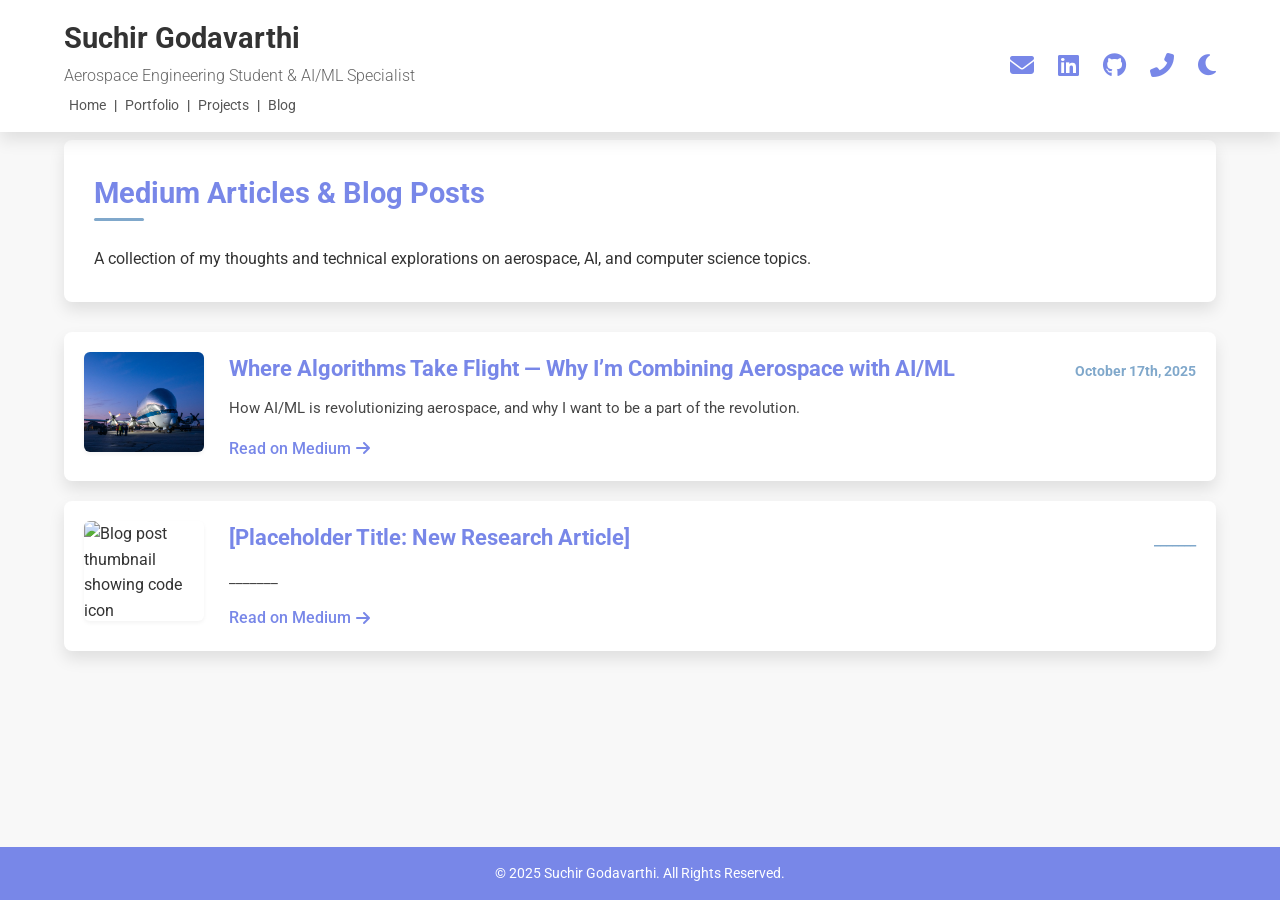
==== blog.html @ 75291017 "commit" ====
<!DOCTYPE html>
<html lang="en">
<head>
    <meta charset="UTF-8">
    <meta name="viewport" content="width=device-width, initial-scale=1.0">
    <title>Suchir Godavarthi | Blog Posts</title>
    <link rel="stylesheet" href="style.css">
    <script src="script.js" defer></script>
    <!-- Fonts -->
    <link href="https://fonts.googleapis.com/css2?family=Roboto:wght@300;400;700&display=swap" rel="stylesheet">
    <!-- Font Awesome for Icons -->
    <link rel="stylesheet" href="https://cdnjs.cloudflare.com/ajax/libs/font-awesome/6.5.2/css/all.min.css">
</head>
<body>
    <!-- FIXED HEADER (TOP BAR) - SHARED ACROSS ALL PAGES -->
    <header>
        <div class="container">
            <div class="header-left">
                <h1>Suchir Godavarthi</h1>
                <p class="professional-title">Aerospace Engineering Student & AI/ML Specialist</p>
                <!-- NAVIGATION LINKS -->
                <div class="header-nav-links">
                    <a href="index.html">Home</a> | 
                    <a href="portfolio.html">Portfolio</a> | 
                    <a href="projects.html">Projects</a> | 
                    <a href="blog.html" class="active">Blog</a>
                </div>
            </div>
            <div class="contact-top">
                <a href="mailto:suchir.godavarthi@gmail.com" title="Email" class="icon-link"><i class="fas fa-envelope"></i></a>
                <a href="https://www.linkedin.com/in/suchir-godavarthi-71a222285" target="_blank" title="LinkedIn" class="icon-link"><i class="fab fa-linkedin"></i></a>
                <a href="YOUR_GITHUB_LINK_HERE" target="_blank" title="GitHub" class="icon-link"><i class="fab fa-github"></i></a> 
                <a href="tel:+15719929379" title="Phone" class="icon-link"><i class="fas fa-phone-alt"></i></a>
                <!-- THEME TOGGLE BUTTON -->
                <button id="theme-toggle" class="icon-link" aria-label="Toggle theme">
                    <!-- Icon will be set by script.js on load -->
                </button>
            </div>
        </div>
    </header>

    <main class="container">
        
        <section class="card">
            <h2>Medium Articles & Blog Posts</h2>
            <p>A collection of my thoughts and technical explorations on aerospace, AI, and computer science topics.</p>
        </section>

        <!-- Blog Post Listing -->
        <section id="blog-listing" class="blog-grid">
            
            <!-- Blog Post 1 -->
            <div class="blog-card card">
                <!-- Placeholder Image (120x100) -->
                <img src="Images\Articles\49123148021_ebfa2b8c04_b.jpg" alt="Blog post thumbnail showing aerospace icon" class="blog-thumb">
                <div class="blog-content">
                    <div class="blog-header">
                        <h3>Where Algorithms Take Flight — Why I’m Combining Aerospace with AI/ML</h3>
                        <span class="blog-date"><strong>October 17th, 2025</strong></span>
                    </div>
                    <p class="blog-description">How AI/ML is revolutionizing aerospace, and why I want to be a part of the revolution.</p>
                    
                    <div class="blog-link-container">
                        <a href="https://medium.com/@suchir.godavarthi/where-algorithms-take-flight-why-im-combining-aerospace-with-ai-ml-abcf38dbc81a" target="_blank" class="read-link">
                            Read on Medium 
                            <i class="fas fa-arrow-right"></i>
                        </a>
                    </div>
                </div>
            </div>

            <!-- Blog Post 2 -->
            <div class="blog-card card">
                <!-- Placeholder Image (120x100) -->
                <img src="https://placehold.co/120x100/a8b8c7/1e1e1e?text=Code" alt="Blog post thumbnail showing code icon" class="blog-thumb">
                <div class="blog-content">
                    <div class="blog-header">
                        <h3>[Placeholder Title: New Research Article]</h3>
                        <span class="blog-date"><strong>_______</strong></span>
                    </div>
                    <p class="blog-description">_______</p>
                    <div class="blog-link-container">
                        <a href="YOUR_MEDIUM_LINK_2" target="_blank" class="read-link">
                            Read on Medium 
                            <i class="fas fa-arrow-right"></i>
                        </a>
                    </div>
                </div>
            </div>


        </section>
        
    </main>

    <!-- FOOTER -->
    <footer>
        <div class="container">
            <p>&copy; 2025 Suchir Godavarthi. All Rights Reserved.</p>
        </div>
    </footer>
</body>
</html>
---- style.css ----
/* --- Global Styles & Reset --- */
:root {
    /* --- DARK MODE (Default) --- */
    --primary-color: #9fa8da; /* Slightly lighter Indigo Blue for pop on dark bg */
    --accent-color: #a8b8c7; /* Slightly lighter Soft Blue/Gray for pop on dark bg */
    --text-color: #e0e0e0;  /* Light gray text */
    --background-color: #1e1e1e; /* Dark charcoal background */
    --card-background: #252526; /* Slightly lighter card background */
    --shadow-light: 0 2px 4px rgba(0, 0, 0, 0.4); /* Darker shadow for subtle depth */
    --shadow-deep: 0 8px 16px rgba(0, 0, 0, 0.6);
    --border-color: #8f8f8f;
    --skill-pill-bg: #363640;
    --footer-text-color: #1e1e1e;
}

/* --- LIGHT MODE Overrides --- */
body.light-mode {
    --primary-color: #7887e8; 
    --accent-color: #80a8cb; 
    --text-color: #333;
    --background-color: #f8f8f8;
    --card-background: #ffffff;
    --shadow-light: 0 2px 4px rgba(0, 0, 0, 0.05);
    --shadow-deep: 0 8px 16px rgba(0, 0, 0, 0.1);
    --border-color: #eee;
    --skill-pill-bg: #f0f3ff;
    --footer-text-color: #ffffff;
}

* {
    box-sizing: border-box;
    margin: 0;
    padding: 0;
}

body {
    font-family: 'Roboto', Arial, sans-serif;
    line-height: 1.6;
    color: var(--text-color);
    background-color: var(--background-color);
    padding-top: 100px; /* Space for the fixed header */
    transition: background-color 0.3s;
    
    /* --- STICKY FOOTER FIX START --- */
    display: flex;
    flex-direction: column;
    min-height: 100vh;
    /* --- STICKY FOOTER FIX END --- */
}

.container {
    width: 90%;
    max-width: 1200px;
    margin: 0 auto;
}

/* --- Typography & Headings --- */
h1 {
    font-size: 1.8em;
    color: var(--text-color); /* Use light text color */
    margin: 0;
}
h2 {
    font-size: 1.8em;
    padding-bottom: 5px;
    margin-bottom: 25px;
    position: relative;
    color: var(--primary-color);
}
h2::after {
    content: '';
    position: absolute;
    left: 0;
    bottom: 0;
    width: 50px;
    height: 3px;
    background-color: var(--accent-color);
    border-radius: 2px;
}
h3 {
    font-size: 1.2em;
    color: var(--primary-color);
    margin-bottom: 0.5em;
}
.professional-title {
    font-size: 1em;
    color: #b0b0b0; /* Lighter shade of gray for subtitle */
    font-weight: 300;
    margin-top: 2px;
}
body.light-mode .professional-title {
    color: #666; /* Darker shade of gray for subtitle in light mode */
}

a {
    color: var(--primary-color);
    text-decoration: none;
    transition: color 0.3s;
}
a:hover {
    color: var(--accent-color);
}


/* --- Fixed Header & Navigation --- */
header {
    background: var(--card-background);
    padding: 15px 0; 
    position: fixed;
    width: 100%;
    top: 0;
    z-index: 1001;
    box-shadow: var(--shadow-deep);
}
header .container {
    display: flex;
    justify-content: space-between;
    align-items: center;
}

/* Primary Page Links (Home, Portfolio, etc.) */
.header-nav-links {
    margin-top: 5px;
    font-size: 0.9em;
}
.header-nav-links a {
    color: #b0b0b0; /* Lighter gray for links */
    margin: 0 5px;
    padding: 2px 0;
    border-bottom: 2px solid transparent;
    transition: border-bottom 0.3s;
}
body.light-mode .header-nav-links a {
    color: #555; /* Darker gray for links in light mode */
}
.header-nav-links a:hover,
.header-nav-links a.active {
    color: var(--primary-color);
    border-bottom: 2px solid var(--accent-color);
}

/* Contact Icons */
.contact-top .icon-link {
    font-size: 1.5em;
    margin-left: 20px;
    color: var(--primary-color);
    /* Added to fix inconsistent styling in HTML provided by user */
    background: none; 
    border: none;
    cursor: pointer;
    padding: 0;
}
.contact-top .icon-link:hover {
    color: var(--accent-color);
}

/* Toggle Button specific style */
.theme-toggle-button {
    background: none;
    border: none;
    cursor: pointer;
    font-size: 1.5em;
    color: var(--primary-color);
    margin-left: 20px;
    padding: 0;
    transition: color 0.3s;
}
.theme-toggle-button:hover {
    color: var(--accent-color);
}

/* --- Main Content & Cards --- */
main {
    padding: 40px 0;
    /* --- STICKY FOOTER FIX START --- */
    flex-grow: 1; /* Allows main content to fill all available space */
    /* --- STICKY FOOTER FIX END --- */
}

.card {
    background: var(--card-background);
    padding: 30px;
    margin-bottom: 30px;
    border-radius: 8px;
    box-shadow: var(--shadow-deep);
    transition: transform 0.3s ease-in-out;
}
.card:hover {
    transform: translateY(-3px);
}

/* Utility to hide elements (from previous version, keeping it) */
.hidden {
    display: none !important;
}

/* --- NEW PROJECT GRID VIEW (Two large tiles side-by-side) --- */
.project-grid-view {
    display: grid;
    /* Two columns, takes up 1 fraction of space each, making them 50% width */
    grid-template-columns: 1fr 1fr; 
    gap: 30px; /* Space between the cards */
}

.project-viewer-tile {
    padding: 20px; /* Slightly less padding to maximize viewer space */
    margin-bottom: 0;
}
.project-viewer-tile:hover {
    transform: translateY(-3px); /* Retain subtle hover effect */
}

/* Header within the viewer tile */
.project-header {
    display: flex;
    justify-content: space-between;
    align-items: flex-start;
    margin-bottom: 15px;
    border-bottom: 1px solid var(--border-color); /* Uses var */
    padding-bottom: 10px;
}

.project-header h3 {
    margin: 0;
    color: var(--text-color);
    font-size: 1.4em; /* Slightly smaller for compactness */
}

.header-right-icons {
    display: flex;
    gap: 15px;
    align-items: center;
}

.pdf-link i {
    color: var(--primary-color);
}
.pdf-link:hover i {
    color: var(--accent-color);
}

.tech-icons i {
    font-size: 1.5em; 
    color: var(--accent-color);
    transition: color 0.2s;
}
.tech-icons i:hover {
    color: var(--primary-color);
}

/* PDF Viewer Container - MUCH LARGER */
.pdf-viewer-container {
    background: #121212; /* Even darker background for the viewer area */
    border: 1px solid var(--border-color); /* Uses var */
    border-radius: 4px;
    box-shadow: var(--shadow-light);
    overflow: hidden;
    display: flex;
    flex-direction: column;
    /* Significant height for "big" viewer, responsive on large screens */
    height: 700px; 
}
body.light-mode .pdf-viewer-container {
    background: #e9e9e9; /* Lighter background for the viewer area in light mode */
}

.pdf-viewer {
    width: 100%;
    flex-grow: 1;
    border: none;
}

/* Footer (Description and Meta) Styling */
.project-footer {
    padding-top: 15px;
}

.short-description {
    font-size: 0.95em; /* Slightly smaller text for concise look */
    margin-bottom: 10px;
    line-height: 1.4;
}

.meta-data {
    font-size: 0.85em;
    color: #b0b0b0; /* Lighter gray for metadata */
    border-top: 1px dashed var(--border-color); /* Uses var */
    padding-top: 10px;
}
body.light-mode .meta-data {
    color: #666; /* Darker gray for metadata in light mode */
}


/* --- Other retained styles (for other pages) --- */
/* --- Homepage Icon Grid Styling (UPDATED FOR AESTHETICS) --- */
.icon-grid-section {
    padding: 50px 30px;
    display: flex; 
    justify-content: center; /* Center the narrow cards */
    gap: 30px; /* Increased gap */
    flex-wrap: wrap; 
    text-align: center; /* Center content inside the card */
}

.icon-card {
    /* Made narrower for a cleaner look */
    width: 250px; 
    
    background: var(--card-background); /* Use card background */
    padding: 25px; /* Adjust padding for visual appeal */
    border-radius: 12px; /* Slightly more rounded corners */
    box-shadow: 0 6px 10px rgba(142, 182, 242, 0.34);
    
    /* Changed to vertical stacking inside the card */
    display: flex; 
    flex-direction: column;
    align-items: center;
    justify-content: space-between; 
    height: 200px; /* Set a fixed height for visual uniformity */

    transition: all 0.3s;
    color: var(--text-color); 
    text-decoration: none;
    text-align: center;
}
.icon-card:hover {
    background-color: #2e2e2e; /* Dark hover effect */
    transform: translateY(-5px);
    box-shadow: var(--shadow-deep);
}
body.light-mode .icon-card:hover {
    background-color: #eef2ff; /* Light hover effect */
}
.icon-card i {
    color: var(--primary-color);
    margin-bottom: 10px;
    transition: color 0.3s;
    font-size: 3em; 
    padding-top: 10px; /* Space from the top edge */
}
.icon-card:hover i {
    color: var(--accent-color);
}
.icon-card .card-text {
    flex-grow: 1;
    display: flex;
    flex-direction: column;
    justify-content: flex-end; /* Pushes description to the bottom */
}
.icon-card h3 {
    font-size: 1.2em;
    margin-bottom: 5px;
    color: var(--text-color); /* Use light text color */
}
.icon-card p {
    font-size: 0.85em;
    color: #b0b0b0; /* Lighter shade of gray for description */
    line-height: 1.3;
}
body.light-mode .icon-card p {
    color: #666; /* Darker color for light mode */
}

.visually-hidden {
    position: absolute;
    width: 1px;
    height: 1px;
    padding: 0;
    margin: -1px;
    overflow: hidden;
    clip: rect(0, 0, 0, 0);
    border: 0;
}

/* --- Portfolio Content Styling (Unchanged) --- */
.hero-section {
    border-left: 5px solid var(--accent-color);
    padding-left: 35px;
}
.hero-section h2 {
    color: var(--text-color);
    font-weight: 400;
    margin-bottom: 15px;
}
.hero-section h2::after {
    display: none; 
}

/* Experience, Education, etc. Shared Styles */
.job, .edu-entry, .project {
    margin-bottom: 25px;
    padding-bottom: 15px;
    border-bottom: 1px dashed var(--border-color); /* Uses var */
}
.job:last-child, .edu-entry:last-child, .project:last-child {
    border-bottom: none;
}
.company {
    color: #b0b0b0; /* Lighter color */
    font-style: italic;
    margin-bottom: 10px;
    display: block;
}
body.light-mode .company {
    color: #666; /* Darker color in light mode */
}

/* List Styling (Used for Experience and Honors) */
ul {
    list-style-type: none;
    padding-left: 15px;
}
li {
    position: relative;
    margin-bottom: 8px;
    padding-left: 15px;
}
li::before {
    content: "•";
    color: var(--accent-color);
    font-weight: bold;
    display: inline-block;
    width: 1em;
    margin-left: -1em;
}

/* Skills Section */
.skills-grid {
    display: grid;
    grid-template-columns: repeat(auto-fit, minmax(250px, 1fr));
    gap: 20px;
}
.skills-grid h3 {
    border-bottom: 1px solid var(--border-color); /* Uses var */
    padding-bottom: 5px;
    margin-bottom: 10px;
    font-size: 1.1em;
}
.skill-list {
    display: flex;
    flex-wrap: wrap;
    gap: 8px;
}
.skill-list p {
    /* New dark mode skill pill style */
    background: var(--skill-pill-bg); /* Uses var */
    padding: 5px 10px;
    border-radius: 3px;
    font-size: 0.95em;
    font-weight: 500;
    color: var(--text-color); /* Light text on dark pill */
}
body.light-mode .skill-list p {
    color: var(--primary-color); /* Primary color text on light pill */
}

/* --- BLOG PAGE STYLES (MODIFIED) --- */
.blog-grid {
    display: flex;
    flex-direction: column;
    gap: 20px;
}

.blog-card {
    display: flex; /* Activate flexbox for image + content side-by-side */
    gap: 25px;
    padding: 20px; /* Reduced padding for cleaner look */
    align-items: flex-start; /* Align content to the top */
    margin-bottom: 0 !important; 
}

.blog-thumb {
    width: 120px;
    min-width: 120px;
    height: 100px;
    object-fit: cover;
    border-radius: 6px;
    flex-shrink: 0; /* Prevents the image from shrinking */
    box-shadow: var(--shadow-light);
}

.blog-content {
    flex-grow: 1; /* Allows content to take up remaining space */
}

/* --- THIS IS THE UPDATED SECTION --- */
.blog-header {
    display: flex;
    flex-direction: row; /* Title on left, date on right */
    justify-content: space-between; /* Pushes them apart */
    align-items: baseline; /* Aligns their text baselines */
    margin-bottom: 10px; /* Separator from description */
}

.blog-header h3 {
    margin: 0;
    color: var(--primary-color); 
    font-size: 1.35em; /* Slightly larger font size */
    margin-bottom: 0; 
}

.blog-date {
    font-size: 0.9em;
    color: var(--accent-color);
    flex-shrink: 0; /* Prevents date from wrapping */
    margin-left: 10px; /* Ensures space from title */
}
/* --- END OF UPDATE --- */

.blog-description {
    margin-top: 10px; 
    margin-bottom: 15px; /* Increased margin for separation from link */
    color: var(--text-color);
    opacity: 0.9;
    font-size: 0.95em;
}

.blog-link-container {
    margin-top: 15px;
    text-align: left;
}
.read-link {
    font-weight: 500;
    display: inline-flex;
    align-items: center;
    gap: 5px;
}


/* --- Footer --- */
footer {
    background: var(--primary-color);
    color: var(--footer-text-color); /* Uses var */
    padding: 15px 0;
    text-align: center;
    font-size: 0.9em;
}

/* --- Responsive Adjustments --- */
@media (max-width: 768px) {
    header .container {
        flex-direction: column;
        text-align: center;
    }
    .contact-top {
        margin-top: 10px;
    }
    .contact-top .icon-link, .contact-top .theme-toggle-button {
        margin: 0 10px;
    }
    .header-left {
        width: 100%;
    }
    .header-nav-links {
        margin-top: 10px;
        padding-top: 5px;
        border-top: 1px solid var(--border-color); /* Uses var */
        width: 100%;
        display: flex;
        flex-wrap: wrap;
        justify-content: center;
    }
    .header-nav-links a {
        margin: 0 8px;
        font-size: 0.85em;
    }
    body {
        padding-top: 160px;
    }
    
    /* Responsive adjustment for the new project view */
    .project-grid-view {
        grid-template-columns: 1fr; /* Stack cards vertically on mobile */
        gap: 20px;
    }
    
    .pdf-viewer-container {
        height: 450px; /* Adjust height for mobile viewing */
    }
    
    .project-header {
        flex-direction: column;
        align-items: flex-start;
    }
    .header-right-icons {
        margin-top: 10px;
        justify-content: flex-start;
        width: 100%;
        gap: 10px;
    }
    .project-header h3 {
        font-size: 1.4em;
    }
    /* Blog Card Mobile Adjustments */
    .blog-card {
        flex-direction: column; /* Stack image and content vertically on mobile */
        gap: 10px;
        align-items: center;
        text-align: center;
    }
    .blog-thumb {
        width: 80%;
        height: auto;
    }
    .blog-header {
        flex-direction: column; /* Stack title and date vertically on mobile */
        gap: 5px;
        align-items: center;
    }
    .blog-link-container {
        text-align: center;
        width: 100%;
    }
}
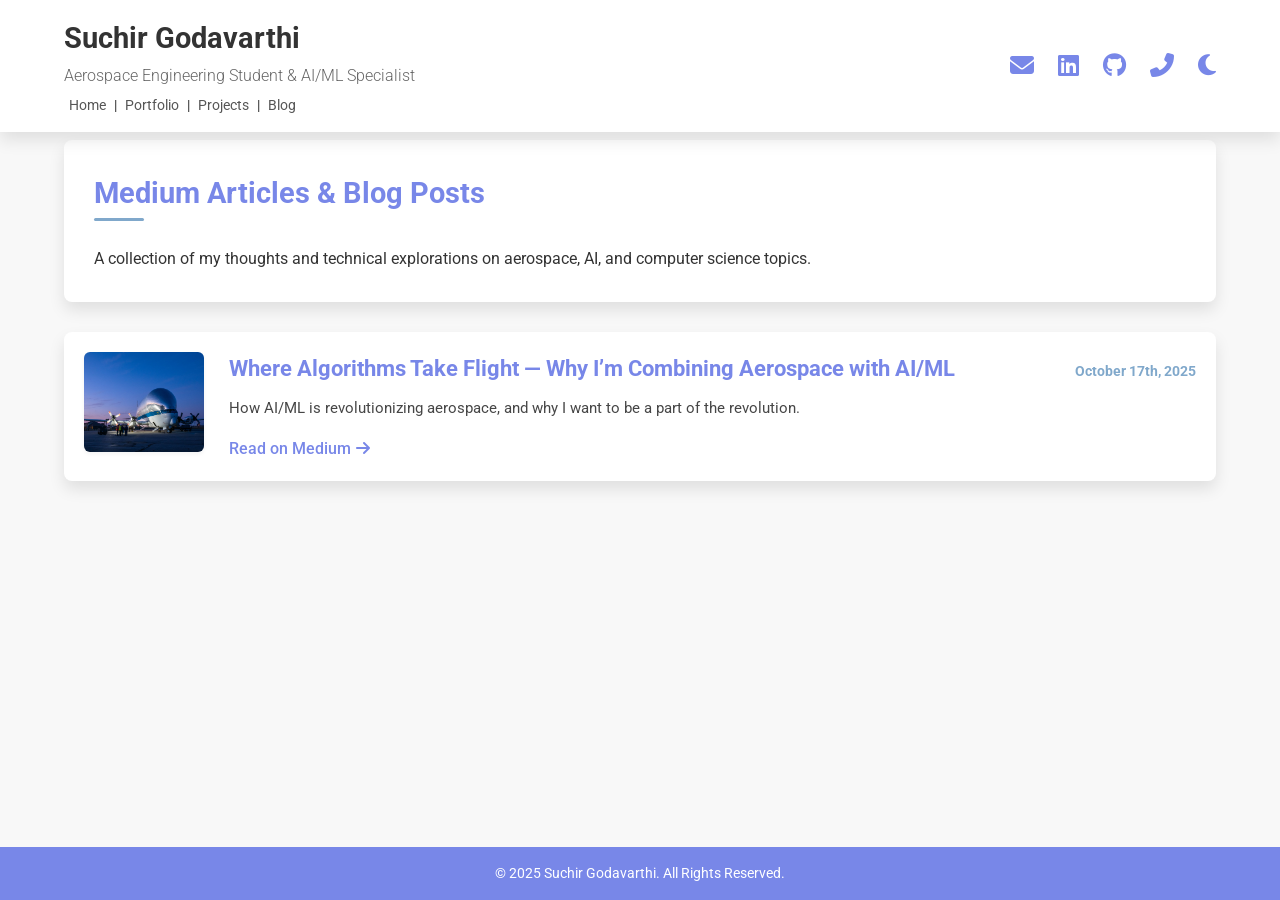
==== commit 3094dba8: "commit" ====
--- a/blog.html
+++ b/blog.html
@@ -29,7 +29,7 @@
             <div class="contact-top">
                 <a href="mailto:suchir.godavarthi@gmail.com" title="Email" class="icon-link"><i class="fas fa-envelope"></i></a>
                 <a href="https://www.linkedin.com/in/suchir-godavarthi-71a222285" target="_blank" title="LinkedIn" class="icon-link"><i class="fab fa-linkedin"></i></a>
-                <a href="YOUR_GITHUB_LINK_HERE" target="_blank" title="GitHub" class="icon-link"><i class="fab fa-github"></i></a> 
+                <a href="https://github.com/SuchirG5" target="_blank" title="GitHub" class="icon-link"><i class="fab fa-github"></i></a> 
                 <a href="tel:+15719929379" title="Phone" class="icon-link"><i class="fas fa-phone-alt"></i></a>
                 <!-- THEME TOGGLE BUTTON -->
                 <button id="theme-toggle" class="icon-link" aria-label="Toggle theme">
@@ -69,25 +69,6 @@
                 </div>
             </div>
 
-            <!-- Blog Post 2 -->
-            <div class="blog-card card">
-                <!-- Placeholder Image (120x100) -->
-                <img src="https://placehold.co/120x100/a8b8c7/1e1e1e?text=Code" alt="Blog post thumbnail showing code icon" class="blog-thumb">
-                <div class="blog-content">
-                    <div class="blog-header">
-                        <h3>[Placeholder Title: New Research Article]</h3>
-                        <span class="blog-date"><strong>_______</strong></span>
-                    </div>
-                    <p class="blog-description">_______</p>
-                    <div class="blog-link-container">
-                        <a href="YOUR_MEDIUM_LINK_2" target="_blank" class="read-link">
-                            Read on Medium 
-                            <i class="fas fa-arrow-right"></i>
-                        </a>
-                    </div>
-                </div>
-            </div>
-
 
         </section>
         
